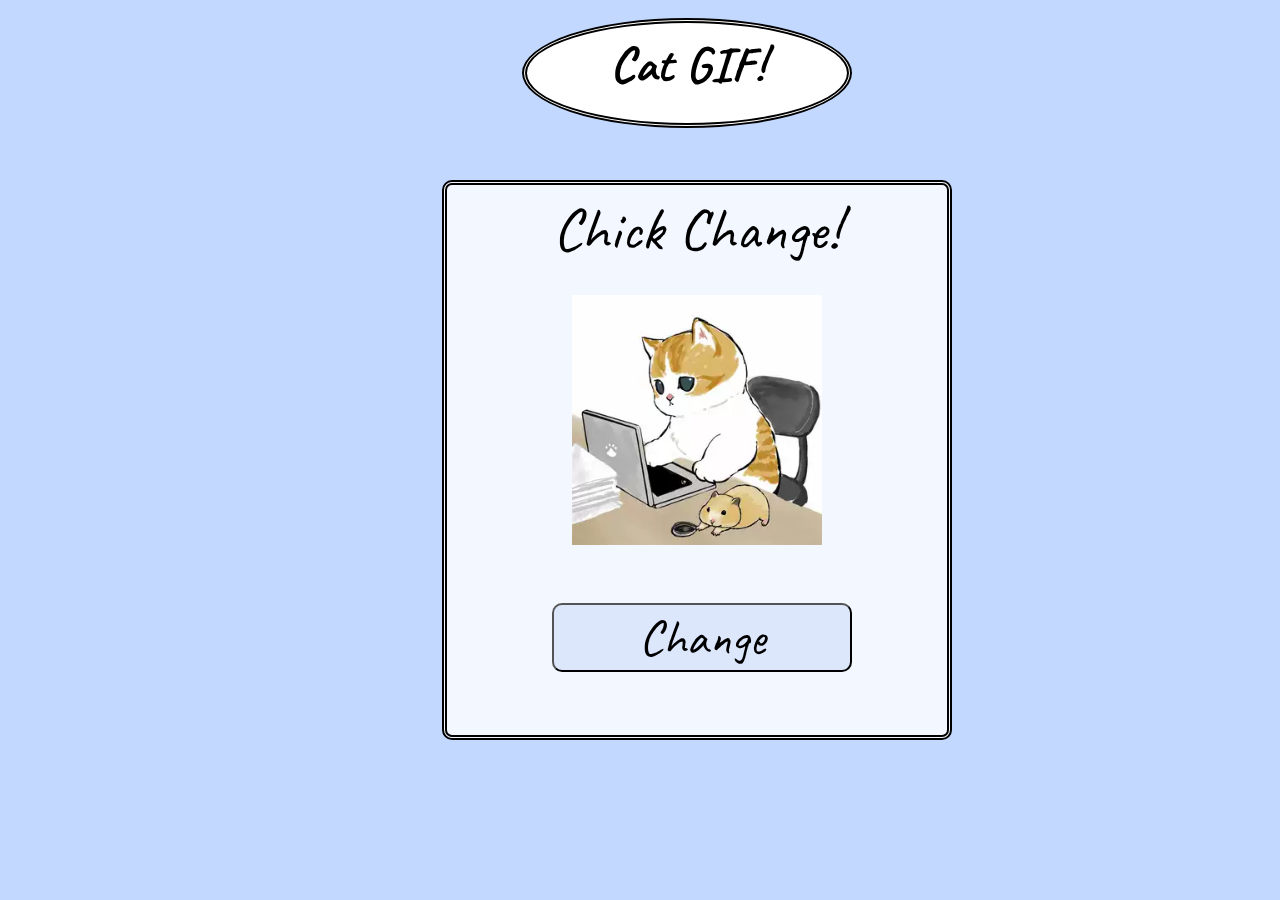
==== catgif.html @ 7353db9e "push" ====
<!DOCTYPE html>
<html>
    <head>
        <title> CatPic </title>
        <link rel="stylesheet" href="css/catgif.css">
        <link rel="stylesheet" href="https://fonts.googleapis.com/css2?family=Caveat">
    </head>
    <body>
        <h1>Cat GIF!</h1>
        <div>
            <div class="cloud">
                <img src="img/cloud2.png">
            </div>
            <div class="cloud c2">
                <img src="img/cloud2.png">
            </div>
            <div class="cloud c3">
                <img src="img/cloud2.png">
            </div>
            <div class="cloud c4">
                <img src="img/cloud2.png">
            </div>
        </div>
        <div class="List">
            <div id="Tittle">Chick Change!</div>
            <div class="meme">
                <img id="pic" src="img/mofusand/4.jpg">
            </div>
            <div class="Change">
                <button id="webmeme">Change</button> 
            </div>     
        </div>
        <script src="js/gif.js"></script>
    </body>
</html>
---- css/catgif.css ----
body{
    background-color: #c2d8ff;
    font-family: 'Caveat';  
    overflow: hidden;
}

h1{
    background-color: white;
    width: 300px;
    height: 80px;
    text-align: center;
    position: absolute;
    left: 40%;
    margin: 10px;
    padding: 10px;
    font-size: 50px;
    border:5px #000000 double;
    border-radius: 60%;
}
.List{
    background-color: rgba(255,255,255,0.8);
    width: 500px;
    height: 550px;
    position: absolute;
    left: 34.5%;
    top: 20%;
    border:5px #000000 double;
    border-radius: 10px;
}
#Tittle{
    width: 500px;
    height: 100px;
    position: absolute;
    top: 1%;
    font-size: 60px;
    text-align: center;
}
.Change{
    width: 450px;
    height: 100px;
    position: absolute;
    left: 20%;
    top: 75%;
    font-size: 50px;
}
.meme img{
    width: 250px;
    height: 250px;
    position: absolute;
    left: 25%;
    top: 20%;
}
#webmeme{
    width: 300px;
    font-size: 50px;
    font-family: 'Caveat';
    background-color: rgba(220, 231, 252, 1);
    border-radius: 10px;
    margin: 5px;
}
.cloud{
    position: absolute;
    left: -20%;
    top: 30%;
    animation-name: MoveCloud;   
    animation-duration: 12s;    
    animation-delay: 0s; 
    animation-iteration-count: infinite;
    animation-timing-function: linear; 
    animation-direction: alternate;
}
.cloud img{
    width: 200px;
    height: 200px;
}
.c2{
    position: absolute;
    top: 55%;
    animation-delay: 1s;
    animation-duration: 13s;
    animation-direction: alternate-reverse;
}
.c3{
    position: absolute;
    top: 70%;
    animation-delay: 2s;
    animation-duration: 14s;
    animation-direction: alternate;
}
.c4{
    position: absolute;
    top: 45%;
    animation-delay: 5s;
    animation-duration: 15s;
    animation-direction: alternate;
}

@keyframes MoveCloud{
    from{
        left: -20%;
    }
    to{
        left: 120%;
    }
}
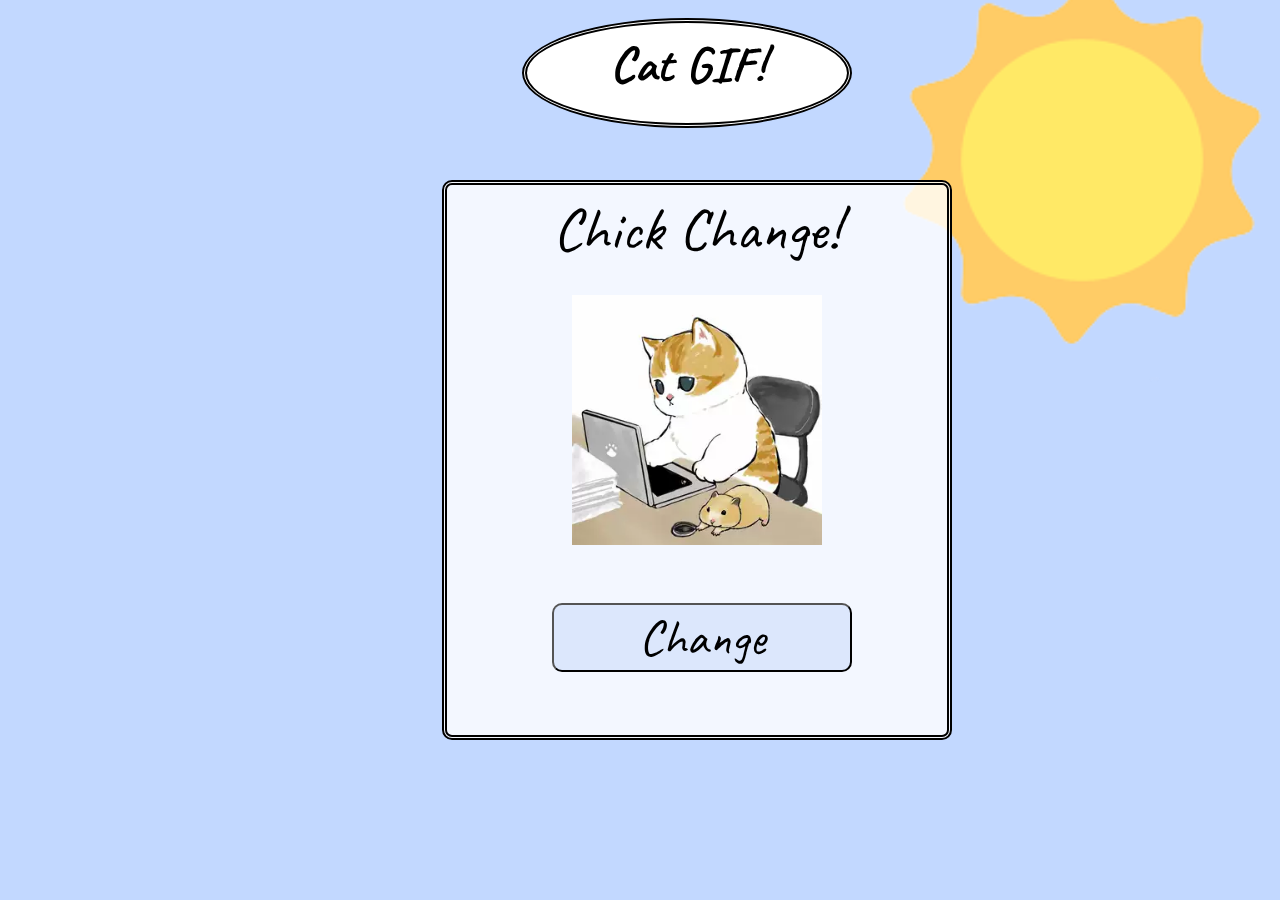
==== commit 1f56a8e5: "push" ====
--- a/catgif.html
+++ b/catgif.html
@@ -8,6 +8,9 @@
     <body>
         <h1>Cat GIF!</h1>
         <div>
+            <div class="sun">
+                <img src="img/sun.png">
+            </div>
             <div class="cloud">
                 <img src="img/cloud2.png">
             </div>
@@ -18,6 +21,9 @@
                 <img src="img/cloud2.png">
             </div>
             <div class="cloud c4">
+                <img src="img/cloud2.png">
+            </div>
+            <div class="cloud c5">
                 <img src="img/cloud2.png">
             </div>
         </div>
--- a/css/catgif.css
+++ b/css/catgif.css
@@ -58,10 +58,24 @@
     border-radius: 10px;
     margin: 5px;
 }
+.sun img{
+    width: 500px;
+    height: 500px;
+}
+.sun{
+    position: absolute;
+    left: 65%;
+    top: -10%;
+    animation-name: MoveCat;   
+    animation-duration: 15s;    
+    animation-delay: 0s; 
+    animation-iteration-count: infinite;
+    animation-timing-function: linear;
+}
 .cloud{
     position: absolute;
     left: -20%;
-    top: 30%;
+    top: 35%;
     animation-name: MoveCloud;   
     animation-duration: 12s;    
     animation-delay: 0s; 
@@ -75,7 +89,7 @@
 }
 .c2{
     position: absolute;
-    top: 55%;
+    top: 25%;
     animation-delay: 1s;
     animation-duration: 13s;
     animation-direction: alternate-reverse;
@@ -89,10 +103,25 @@
 }
 .c4{
     position: absolute;
-    top: 45%;
+    top: 55%;
     animation-delay: 5s;
     animation-duration: 15s;
     animation-direction: alternate;
+}
+.c5{
+    position: absolute;
+    top: 47%;
+    animation-delay: 3s;
+    animation-duration: 15s;
+    animation-direction: alternate-reverse;
+}
+@keyframes MoveCat{
+    from{
+        transform:rotate(0deg);
+    }
+    to{
+        transform:rotate(360deg);
+    }
 }
 
 @keyframes MoveCloud{
